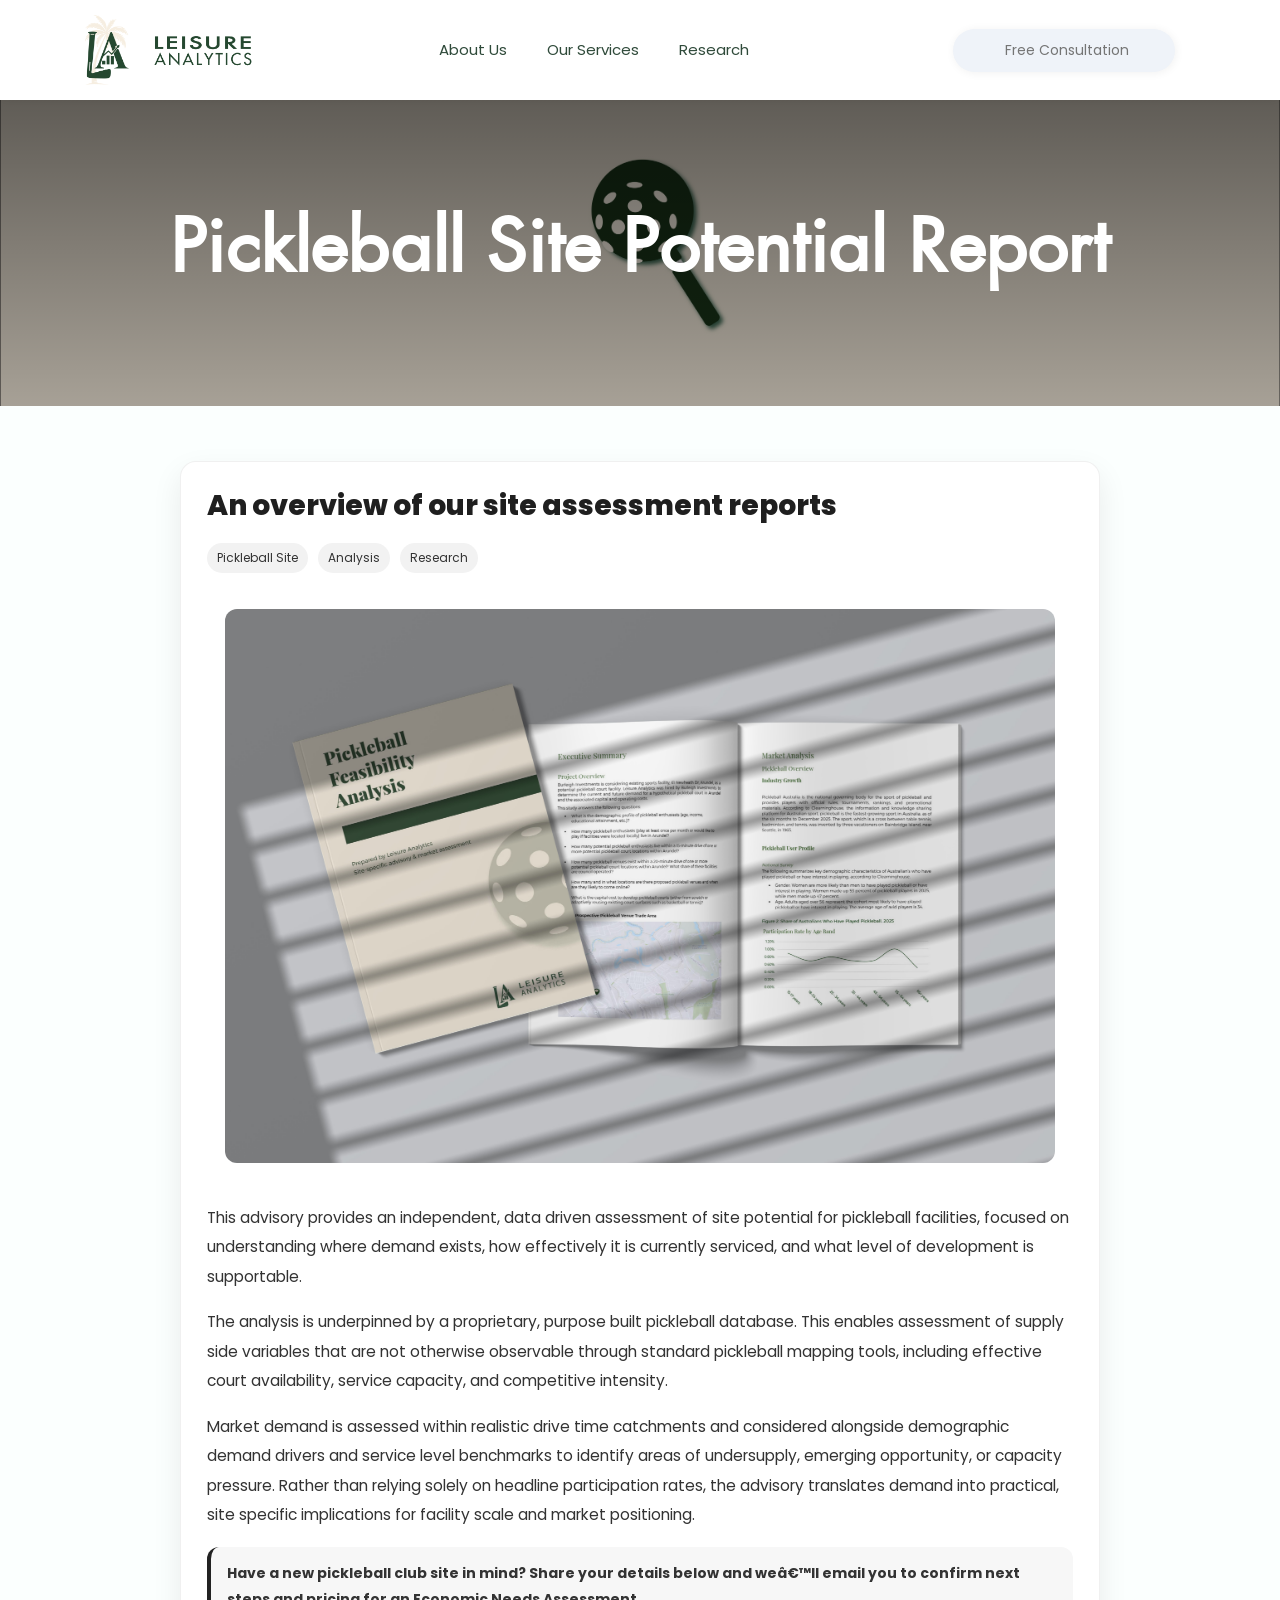
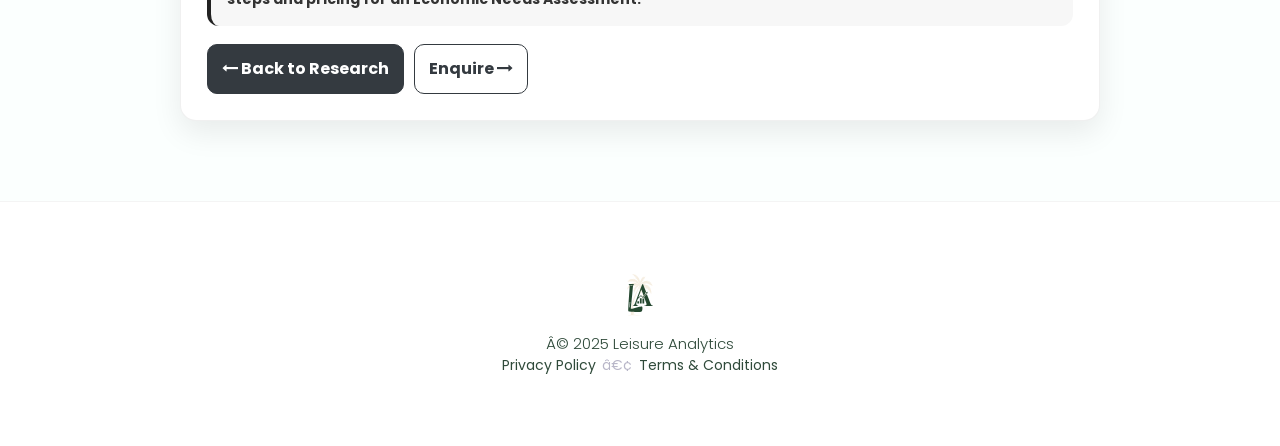
==== pickleball-site-advisory-research.html @ 4375b29a "Remove Mapbox token from research files" ====
﻿<!DOCTYPE html>
<html lang="en">

<head>
  <!-- Essential Meta -->
  <meta charset="UTF-8">
  <meta name="viewport" content="width=device-width, initial-scale=1.0">
  <meta http-equiv="X-UA-Compatible" content="ie=edge">

  <!-- Title -->
  <title>Pickleball Site Potential Report</title>

  <!-- SEO -->
  <meta name="description"
    content="A feasibility report covering catchment size, demographic demand drivers, service level benchmarks, competitive impacts, and market potential.">
  <meta name="keywords"
    content="pickleball Queensland, site advisory, location analysis, site research, feasibility, Leisure Analytics">

  <!-- Favicon -->
  <link rel="icon" href="img/favicon.ico.png" type="image/x-icon">

  <!-- Google Font -->
  <link href="https://fonts.googleapis.com/css?family=Poppins:100,200,300,400,500,600,700,800,900" rel="stylesheet">

  <!-- CSS Framework -->
  <link rel="stylesheet" href="css/bootstrap.min.css">

  <!-- Plugin CSS -->
  <link rel="stylesheet" href="css/plugins/animate.css">
  <link rel="stylesheet" href="css/plugins/slick.css">
  <link rel="stylesheet" href="css/plugins/slick-theme.css">
  <link rel="stylesheet" href="css/plugins/magnific-popup.css">

  <!-- Icons -->
  <link href="https://stackpath.bootstrapcdn.com/font-awesome/4.7.0/css/font-awesome.min.css" rel="stylesheet">

  <!-- Main Style -->
  <link rel="stylesheet" href="css/main.css">

  <!-- Page styles -->
  <style>
    body { font-family: 'Poppins', sans-serif; }

    .blog-hero {
      min-height: 34vh;
      display: flex;
      align-items: center;
      padding-top: 90px;
      background: linear-gradient(180deg, rgba(0,0,0,.60), rgba(0,0,0,.30)), url('img/blog-images/find-pickleball-venues.jpg') center/cover no-repeat;
    }

    .blog-wrap { padding: 55px 0 80px; }

    .post-card {
      background: #fff;
      border-radius: 16px;
      box-shadow: 0 12px 30px rgba(0,0,0,.08);
      border: 1px solid rgba(0,0,0,.06);
      overflow: hidden;
    }

    .post-body { padding: 26px; }

    .post-title {
      font-weight: 800;
      font-size: 28px;
      line-height: 1.25;
      margin-bottom: 14px;
      color: #1f1f1f;
    }

    .post-content p {
      font-size: 15.5px;
      line-height: 1.9;
      color: #333;
      margin-bottom: 16px;
    }

    .post-figure {
      background: white;
      padding: 18px;
      border-radius: 14px;
      margin: 18px 0 22px;
      text-align: center;
    }

    .post-figure img {
      max-width: 100%;
      height: auto;
      border-radius: 12px;
    }

    .callout {
      border-left: 4px solid #222;
      background: #f7f7f7;
      padding: 14px 16px;
      border-radius: 12px;
      margin-top: 18px;
      color:#333;
      font-size: 14px;
      line-height: 1.8;
    }

    .post-actions {
      display: flex;
      flex-wrap: wrap;
      gap: 10px;
      margin-top: 18px;
    }

    .post-actions a.btn {
      border-radius: 10px;
      font-weight: 700;
      padding: 12px 14px;
    }

    .tag {
      display: inline-block;
      padding: 6px 10px;
      border-radius: 999px;
      background: #f2f2f2;
      font-size: 12px;
      color: #333;
      margin-right: 6px;
      margin-top: 6px;
    }

    .content-col {
      max-width: 920px;
      margin: 0 auto;
    }

    /* ======= ENA FORM ======= */
    .ena-wrap { margin-top: 26px; }
    .ena-card{
      border-radius: 16px;
      border: 1px solid rgba(0,0,0,.08);
      box-shadow: 0 12px 30px rgba(0,0,0,.06);
      overflow: hidden;
      background: #fff;
    }
    .ena-head{
      padding: 18px 18px;
      background: linear-gradient(180deg, rgba(0,0,0,.05), rgba(0,0,0,.02));
      border-bottom: 1px solid rgba(0,0,0,.06);
      display:flex;
      align-items:flex-start;
      justify-content:space-between;
      gap:12px;
      flex-wrap:wrap;
    }
    .ena-head h3{
      margin:0;
      font-size: 18px;
      font-weight: 800;
      letter-spacing: .2px;
      color:#1f1f1f;
    }
    .ena-progress{
      display:flex;
      align-items:center;
      gap:8px;
      margin-top: 4px;
      color:#6b6b6b;
      font-size: 12px;
      white-space:nowrap;
    }
    .ena-dot{
      width: 9px;height: 9px;border-radius: 999px;
      border: 1px solid rgba(0,0,0,.18);
      background: rgba(0,0,0,.05);
    }
    .ena-dot.active{ background:#1f1f1f; border-color: rgba(0,0,0,.3); }

    .ena-body{ padding: 18px; }
    .ena-grid{
      display:grid;
      grid-template-columns: 1.2fr .8fr;
      gap: 16px;
    }
    @media (max-width: 860px){ .ena-grid{grid-template-columns:1fr} }

    .ena-section{
      border: 1px solid rgba(0,0,0,.08);
      background: #fafafa;
      border-radius: 14px;
      padding: 14px;
    }
    .ena-section h4{
      margin:0 0 10px 0;
      font-size: 14px;
      font-weight: 800;
      color:#1f1f1f;
    }
    .ena-row{
      display:grid;
      grid-template-columns: 1fr 1fr;
      gap: 10px;
    }
    @media (max-width: 620px){ .ena-row{grid-template-columns:1fr} }

    .ena-label{
      display:block;
      font-size: 12px;
      color:#666;
      margin: 10px 0 6px;
    }
    .ena-input, .ena-select, .ena-textarea{
      width:100%;
      border:1px solid rgba(0,0,0,.12);
      border-radius: 12px;
      padding: 10px 11px;
      background:#fff;
      color:#111;
      outline:none;
      font-size: 14px;
    }
    .ena-textarea{min-height: 90px; resize: vertical;}
    .ena-input:focus, .ena-select:focus, .ena-textarea:focus{
      border-color: rgba(0,0,0,.35);
      box-shadow: 0 0 0 3px rgba(0,0,0,.08);
    }
    .ena-hint{ font-size: 12px; color:#777; margin-top: 6px; line-height: 1.45; }

    .ena-summary{
      position: sticky;
      top: 14px;
    }
    @media (max-width: 860px){ .ena-summary{position:static} }
    .ena-kv{
      display:grid;
      grid-template-columns: 1fr auto;
      gap: 8px;
      padding: 10px 0;
      border-bottom: 1px dashed rgba(0,0,0,.16);
      font-size: 13px;
      color:#666;
    }
    .ena-kv:last-child{border-bottom:none}
    .ena-kv strong{ color:#111; font-weight: 700; }

    .ena-actions{
      padding: 16px 18px;
      border-top: 1px solid rgba(0,0,0,.06);
      display:flex;
      gap:10px;
      flex-wrap:wrap;
      align-items:center;
      background: #fbfbfb;
    }
    .ena-btn{
      border:none;
      border-radius: 12px;
      padding: 12px 14px;
      font-weight: 800;
      font-size: 14px;
      cursor:pointer;
    }
    .ena-btn.primary{ background:#1f1f1f; color:#fff; }
    .ena-btn.secondary{
      background:#fff;
      border: 1px solid rgba(0,0,0,.14);
      color:#111;
      font-weight: 700;
    }
    .ena-error{
      margin-top: 10px;
      padding: 10px 12px;
      border-radius: 12px;
      background: rgba(217,162,156,.20);
      border: 1px solid rgba(217,162,156,.55);
      color:#111;
      font-size: 13px;
      display:none;
    }
    .ena-success{
      margin-top: 10px;
      padding: 10px 12px;
      border-radius: 12px;
      background: rgba(46, 204, 113, .12);
      border: 1px solid rgba(46, 204, 113, .45);
      color:#111;
      font-size: 13px;
      display:none;
    }

    /* ======= Address autocomplete dropdown ======= */
    .addr-wrap { position: relative; }
    .addr-suggest {
      position: absolute;
      left: 0;
      right: 0;
      top: calc(100% + 6px);
      z-index: 9999;
      background: #fff;
      border: 1px solid rgba(0,0,0,.12);
      border-radius: 12px;
      box-shadow: 0 12px 30px rgba(0,0,0,.10);
      overflow: hidden;
      display: none;
      max-height: 260px;
      overflow-y: auto;
    }
    .addr-item {
      padding: 10px 11px;
      font-size: 14px;
      cursor: pointer;
      border-bottom: 1px solid rgba(0,0,0,.06);
    }
    .addr-item:last-child { border-bottom: none; }
    .addr-item:hover, .addr-item.active { background: rgba(0,0,0,.05); }
    .addr-item small {
      display:block;
      color:#666;
      font-size:12px;
      margin-top:2px;
      line-height:1.3;
    }
  </style>
</head>

<body>

  <div class="se-pre-con"></div>

  <!-- ======== Start Navbar ======== -->
  <nav class="navbar navbar-expand-lg navbar-light nav-research fixed-top">
    <div class="container">
      <a href="index.html">
        <img src="img/logo.png" style="height: 70px;" alt="Leisure Analytics logo">
      </a>

      <button class="navbar-toggler" type="button" data-toggle="collapse" data-target="#navbarNavDropdown"
        aria-controls="navbarNavDropdown" aria-expanded="false" aria-label="Toggle navigation">
        <span class="navbar-toggler-icon"></span>
      </button>

      <div class="collapse navbar-collapse" id="navbarNavDropdown">
        <ul class="navbar-nav m-auto">
          <li class="nav-item">
            <a class="nav-link" href="about.html">About Us</a>
          </li>

          <li class="nav-item">
            <a class="nav-link" href="#" onclick="window.location.href='index.html#our-services'">Our Services</a>
          </li>

          <li class="nav-item">
            <a class="nav-link" href="research.html">Research</a>
          </li>
        </ul>

        <a href="https://calendly.com/sam-leisureanalytics" class="btn-1">
          <i aria-hidden="true" style="margin-right:6px; color:#28a745;"></i>Free Consultation
        </a>
      </div>
    </div>
  </nav>
  <!-- ======== End Navbar ======== -->

  <!-- ======== Hero ======== -->
  <section class="blog-hero text-white">
    <div class="container text-center">
      <h1 style="font-weight: 800; letter-spacing: .2px; margin-bottom: 8px;">
        Pickleball Site Potential Report
      </h1>
      <p style="max-width: 860px; margin: 0 auto; opacity: .95;"></p>
    </div>
  </section>

  <!-- ======== Post ======== -->
  <section class="blog-wrap">
    <div class="container">
      <div class="content-col">
        <div class="post-card">
          <div class="post-body">

            <div class="post-title">An overview of our site assessment reports</div>

            <div>
              <span class="tag">Pickleball Site</span>
              <span class="tag">Analysis</span>
              <span class="tag">Research</span>
            </div>

            <div class="post-figure">
              <img src="img/blog-images/pickleball-site-analysis.jpg" alt="Pickleball site research & advisory">
            </div>

            <div class="post-content">
              <p>
                This advisory provides an independent, data driven assessment of site potential for pickleball facilities, focused on
                understanding where demand exists, how effectively it is currently serviced, and what level of development is
                supportable.
              </p>

              <p>
                The analysis is underpinned by a proprietary, purpose built pickleball database. This enables
                assessment of supply side variables that are not otherwise observable through standard pickleball mapping tools,
                including effective court availability, service capacity, and competitive intensity.
              </p>

              <p>
                Market demand is assessed within realistic drive time catchments and considered alongside demographic demand
                drivers and service level benchmarks to identify areas of undersupply, emerging opportunity, or capacity pressure.
                Rather than relying solely on headline participation rates, the advisory translates demand into practical,
                site specific implications for facility scale and market positioning.
              </p>

              <div class="callout">
                <b>Have a new pickleball club site in mind? Share your details below and weâ€™ll email you to confirm next steps and pricing for an Economic Needs Assessment.</b>
              </div>
            </div>

            <!-- ======== ENA FORM ======== -->
         

            <div class="post-actions">
              <a href="research.html" class="btn btn-dark">
                <i class="fa fa-long-arrow-left" aria-hidden="true"></i> Back to Research
              </a>
              <a href="https://calendly.com/sam-leisureanalytics" class="btn btn-outline-dark">
                Enquire <i class="fa fa-long-arrow-right" aria-hidden="true"></i>
              </a>
            </div>

          </div>
        </div>
      </div>
    </div>
  </section>

  <!-- ======== Footer ======== -->
  <footer class="footer">
    <div class="container text-center">
      <div class="content">
        <a href="index.html">
          <img src="img/Footer-logo.svg" alt="Logo" style="height: 46px; width: 50px;">
        </a>
        <p>Â© 2025 Leisure Analytics</p>

        <div class="footer-links">
          <a class="nav-link small-link" href="privacy-policy.html">Privacy Policy</a>
          <span class="dot">â€¢</span>
          <a class="nav-link small-link" href="terms.html">Terms &amp; Conditions</a>
        </div>
      </div>
    </div>
  </footer>

  <!-- ======== Java Script ======== -->
  <script src="https://code.jquery.com/jquery-3.6.0.min.js"></script>
  <script src="js/plugins/popper.min.js"></script>
  <script src="js/bootstrap.min.js"></script>
  <script src="js/plugins/slick.min.js"></script>
  <script src="js/plugins/wow.min.js"></script>
  <script src="js/plugins/magnific-popup.min.js"></script>
  <script src="js/main.js"></script>

  <!-- ======== ENA SCRIPT ======== -->
  <script>
    // Stepper
    const enaForm = document.getElementById("enaForm");
    const enaSteps = [...document.querySelectorAll("[data-ena-step]")];
    const enaStepLabel = document.getElementById("enaStepLabel");
    const enaDot1 = document.getElementById("enaDot1");
    const enaDot2 = document.getElementById("enaDot2");
    const enaDot3 = document.getElementById("enaDot3");
    const enaErrorBox = document.getElementById("enaErrorBox");
    const enaSuccessBox = document.getElementById("enaSuccessBox");
    const enaBackBtn = document.getElementById("enaBackBtn");
    const enaNextBtn = document.getElementById("enaNextBtn");
    let enaStep = 1;

    function enaSetStep(n){
      enaStep = n;
      enaSteps.forEach(s => s.style.display = (Number(s.dataset.enaStep) === enaStep) ? "block" : "none");
      enaDot1.classList.toggle("active", enaStep >= 1);
      enaDot2.classList.toggle("active", enaStep >= 2);
      enaDot3.classList.toggle("active", enaStep >= 3);
      enaStepLabel.textContent = `Step ${enaStep} of 3`;
      enaBackBtn.style.visibility = (enaStep === 1) ? "hidden" : "visible";
      enaNextBtn.textContent = (enaStep === 3) ? "Submit request" : "Next";
      enaHideError();
      hideSuccess();
      enaUpdateSummary();
    }

    function enaShowError(msg){
      enaErrorBox.textContent = msg;
      enaErrorBox.style.display = "block";
      enaErrorBox.scrollIntoView({behavior:"smooth", block:"nearest"});
    }
    function enaHideError(){
      enaErrorBox.style.display = "none";
      enaErrorBox.textContent = "";
    }
    function showSuccess(){ enaSuccessBox.style.display = "block"; }
    function hideSuccess(){ enaSuccessBox.style.display = "none"; }

    function v(id){
      const el = document.getElementById(id);
      return (el ? el.value : "").trim();
    }
    function setHidden(id, val){ const el = document.getElementById(id); if (el) el.value = val ?? ""; }

    function proposalText(){
      const courts = v("courtCount");
      const venueType = v("venueType");
      const surface = v("surface");
      const gfa = v("gfa");
      const parts = [];
      if (courts) parts.push(`${courts} courts`);
      if (venueType) parts.push(venueType);
      if (surface) parts.push(surface);
      if (gfa) parts.push(`${gfa} sqm GFA`);
      return parts.length ? parts.join(" â€¢ ") : "â€”";
    }

    function enaUpdateSummary(){
      document.getElementById("sumAddress").textContent = v("address") || "â€”";
      document.getElementById("sumReportType").textContent = v("reportType") || "â€”";
      document.getElementById("sumProposal").textContent = proposalText();
      document.getElementById("sumEmail").textContent = v("email") || "â€”";
    }

    function validateStep1(){
      if (!v("address")) return "Please enter the site address.";
      return null;
    }

    // âœ… FIXED: Use browser validation + trim
    function validateStep3(){
      const reportType = v("reportType");
      const clientType = v("clientType");
      const emailEl = document.getElementById("email");
      const email = (emailEl?.value || "").trim();

      if (!reportType) return "Please select a report type (Full Site Analysis, Demand Insights, or Basic).";
      if (!clientType) return "Please select who you are (operator, developer, investor, etc.).";
      if (!email) return "Please enter an email for delivery.";

      // Use built-in HTML5 email validation
      if (emailEl && !emailEl.checkValidity()) return "Please enter a valid email address.";

      // Write back trimmed email so trailing spaces never cause issues
      if (emailEl) emailEl.value = email;

      return null;
    }

    function payloadToPrettyText(payload){
      const order = [
        ["Asset Type", payload.assetType],
        ["Site Address", payload.address],
        ["Site Lat", payload.siteLat],
        ["Site Lng", payload.siteLng],
        ["Place ID", payload.sitePlaceId],
        ["Opening / decision timeframe", payload.priorityWindow],
        ["Report Type", payload.reportType],
        ["Proposed number of courts", payload.courtCount],
        ["Venue format", payload.venueType],
        ["Indoor / outdoor", payload.surface],
        ["Proposed GFA (sqm)", payload.gfa],
        ["Ancillary uses", payload.ancillary],
        ["Pricing tier", payload.pricingTier],
        ["Client type", payload.clientType],
        ["Delivery email", payload.email],
        ["Company", payload.company],
        ["Notes", payload.notes],
        ["Submitted (Brisbane)", payload.submittedBrisbane]
      ];

      return order
        .filter(([,val]) => val !== "" && val !== null && typeof val !== "undefined")
        .map(([k,val]) => `${k}: ${val}`)
        .join("\n");
    }

    function collectPayload(){
      return {
        assetType: "Pickleball venue",
        address: v("address"),
        siteLat: v("siteLat"),
        siteLng: v("siteLng"),
        sitePlaceId: v("sitePlaceId"),
        priorityWindow: v("priorityWindow"),
        reportType: v("reportType"),
        courtCount: v("courtCount"),
        venueType: v("venueType"),
        surface: v("surface"),
        gfa: v("gfa"),
        ancillary: v("ancillary"),
        pricingTier: v("pricingTier"),
        clientType: v("clientType"),
        email: v("email"),
        company: v("company"),
        notes: v("notes"),
        submittedBrisbane: new Date().toLocaleString("en-AU", { timeZone: "Australia/Brisbane" })
      };
    }

    // Buttons
    enaBackBtn.addEventListener("click", () => {
      if (enaStep > 1) enaSetStep(enaStep - 1);
    });

    enaNextBtn.addEventListener("click", () => {
      enaHideError();
      hideSuccess();

      if (enaStep === 1){
        const err = validateStep1();
        if (err) return enaShowError(err);
        return enaSetStep(2);
      }

      if (enaStep === 2){
        return enaSetStep(3);
      }

      if (enaStep === 3){
        const err = validateStep3();
        if (err) return enaShowError(err);

        const payload = collectPayload();

        // Fill helper fields for Formspree email formatting
        document.getElementById("_subject").value =
          `ENA Request â€” ${payload.reportType || "Pickleball"} â€” ${payload.address || "New lead"}`;
        document.getElementById("_replyto").value = payload.email || "";
        document.getElementById("message").value = payloadToPrettyText(payload);

        // Submit the real HTML form to Formspree
        enaNextBtn.disabled = true;
        enaBackBtn.disabled = true;
        enaNextBtn.textContent = "Submittingâ€¦";

        enaForm.submit();
      }
    });

    enaForm.addEventListener("input", enaUpdateSummary);
    enaForm.addEventListener("change", enaUpdateSummary);

    // --- Address Autocomplete (Mapbox) ---
    const MAPBOX_ACCESS_TOKEN = "YOUR_MAPBOX_TOKEN_HERE";
    const addressInput = document.getElementById("address");
    const suggestBox = document.getElementById("addrSuggest");
    let activeIndex = -1;
    let lastResults = [];
    let debounceTimer = null;

    function closeSuggestions(){
      suggestBox.style.display = "none";
      suggestBox.innerHTML = "";
      activeIndex = -1;
      lastResults = [];
    }

    function renderSuggestions(features){
      suggestBox.innerHTML = "";
      if (!features || !features.length){
        const empty = document.createElement("div");
        empty.className = "addr-item";
        empty.style.cursor = "default";
        empty.innerHTML = `No matching addresses found <small>Try adding suburb / state</small>`;
        suggestBox.appendChild(empty);
        suggestBox.style.display = "block";
        return;
      }

      features.forEach((f, idx) => {
        const div = document.createElement("div");
        div.className = "addr-item";
        div.setAttribute("role", "option");
        div.dataset.index = String(idx);

        const place = f.place_name || f.text || "Address";
        div.innerHTML = `${place}`;

        div.addEventListener("mousedown", (e) => {
          e.preventDefault();
          selectSuggestion(idx);
        });

        suggestBox.appendChild(div);
      });

      suggestBox.style.display = "block";
    }

    function setActiveItem(idx){
      const items = [...suggestBox.querySelectorAll(".addr-item")];
      items.forEach(el => el.classList.remove("active"));
      if (idx >= 0 && idx < items.length) items[idx].classList.add("active");
    }

    function selectSuggestion(idx){
      const f = lastResults[idx];
      if (!f) return;

      addressInput.value = f.place_name || f.text || "";
      enaUpdateSummary();

      if (Array.isArray(f.center) && f.center.length === 2){
        setHidden("siteLng", f.center[0]);
        setHidden("siteLat", f.center[1]);
      } else {
        setHidden("siteLng", "");
        setHidden("siteLat", "");
      }
      setHidden("sitePlaceId", f.id || "");

      closeSuggestions();
    }

    async function fetchAddressSuggestions(query){
      if (!MAPBOX_ACCESS_TOKEN){
        console.warn("Mapbox token missing. Set MAPBOX_ACCESS_TOKEN to your pk. token.");
        return [];
      }

      const url =
        `https://api.mapbox.com/geocoding/v5/mapbox.places/${encodeURIComponent(query)}.json` +
        `?access_token=${encodeURIComponent(MAPBOX_ACCESS_TOKEN)}` +
        `&autocomplete=true&country=au&types=address,place&limit=8`;

      const res = await fetch(url);
      const text = await res.text();
      let data;
      try { data = JSON.parse(text); } catch { return []; }
      if (!res.ok){ console.error("Mapbox error:", res.status, data); return []; }
      return data.features || [];
    }

    addressInput.addEventListener("input", () => {
      setHidden("siteLat", "");
      setHidden("siteLng", "");
      setHidden("sitePlaceId", "");

      const q = addressInput.value.trim();
      if (q.length < 2){
        closeSuggestions();
        return;
      }

      clearTimeout(debounceTimer);
      debounceTimer = setTimeout(async () => {
        try{
          const features = await fetchAddressSuggestions(q);
          lastResults = features;
          renderSuggestions(features);
        } catch (e){
          console.error("Autocomplete fetch failed:", e);
          closeSuggestions();
        }
      }, 200);
    });

    addressInput.addEventListener("keydown", (e) => {
      if (suggestBox.style.display !== "block") return;

      const items = [...suggestBox.querySelectorAll(".addr-item")];
      if (!items.length) return;

      if (e.key === "ArrowDown"){
        e.preventDefault();
        activeIndex = Math.min(activeIndex + 1, items.length - 1);
        setActiveItem(activeIndex);
      } else if (e.key === "ArrowUp"){
        e.preventDefault();
        activeIndex = Math.max(activeIndex - 1, 0);
        setActiveItem(activeIndex);
      } else if (e.key === "Enter"){
        if (activeIndex >= 0 && lastResults[activeIndex]){
          e.preventDefault();
          selectSuggestion(activeIndex);
        }
      } else if (e.key === "Escape"){
        closeSuggestions();
      }
    });

    addressInput.addEventListener("blur", () => {
      setTimeout(closeSuggestions, 140);
    });

    document.addEventListener("click", (e) => {
      if (!suggestBox.contains(e.target) && e.target !== addressInput){
        closeSuggestions();
      }
    });

    // Init
    enaSetStep(1);
  </script>
<!-- Referral Popup -->
<!-- Referral Popup -->
<div id="referralPopup" class="referral-popup">
  <div class="referral-popup-content">
    <span class="referral-close">&times;</span>
    <h4>Know an investor or operator looking for a site?</h4>
    <p>
      Refer them to Leisure Analytics and receive a referral fee of at least $200
      when a project proceeds. If you know someone exploring a new leisure,
      fitness or hospitality location, weâ€™d value the introduction.
    </p>
    <a href="https://www.leisureanalytics.com.au/about.html#contact"
   class="btn btn-dark mt-2"
   onclick="event.preventDefault(); event.stopPropagation(); window.location.href=this.href;">
   Submit a Referral
</a>
  </div>
</div>

<style>
.referral-popup {
  position: fixed;
  bottom: 30px;
  right: 30px;
  width: 380px;
  background: #ffffff;
  box-shadow: 0 15px 40px rgba(0,0,0,0.15);
  border-radius: 12px;
  z-index: 9999;
  display: none;
  font-family: 'Poppins', sans-serif;
}

.referral-popup-content {
  padding: 25px;
}

.referral-popup h4 {
  font-size: 1.2rem;
  margin-bottom: 10px;
  font-weight: 600;
}

.referral-popup p {
  font-size: 0.95rem;
  line-height: 1.6;
  color: #444;
}

.referral-close {
  position: absolute;
  top: 12px;
  right: 15px;
  font-size: 22px;
  cursor: pointer;
}

@media (max-width: 600px) {
  .referral-popup {
    width: 90%;
    right: 5%;
    bottom: 20px;
  }
}
</style>

<script>
document.addEventListener("DOMContentLoaded", function () {

  if (!localStorage.getItem("referralPopupShown")) {
    setTimeout(function() {
      document.getElementById("referralPopup").style.display = "block";
    }, 3000);
  }

  document.querySelector(".referral-close").addEventListener("click", function() {
    document.getElementById("referralPopup").style.display = "none";
    localStorage.setItem("referralPopupShown", "true");
  });

});
</script>
</body>
</html>
---- css/main.css ----
/* ----------------------------------

Name: main.css
Version: 1.0

-------------------------------------

Table of contents
        
    01. Navbar
    02. Slider
    03. Features
    04. Join
    05. Get Started
    06. Customer
    07. Testimonials
    08. Our Team
    09. Worked
    10. Download
    11. Video
    12. Media
    13. Our Price
    14. Clients
    15. Contact Us
    16. Footer
    17. Page Loading
    18. Media Query
*/

/* ==============================
   GLOBAL SECTION SPACING SYSTEM
   ============================== */

:root {
    --section-pad-desktop: 120px;
    --section-pad-mobile: 80px;
    /* keeps rhythm on small screens */
}

/* Default: every section has consistent top/bottom spacing */
section {
    padding: var(--section-pad-desktop) 0;
}

section.slider {
    padding: 0;
    min-height: calc(100vh - 100px);
    display: flex;
    align-items: center;
}

section.slider .content {
    margin-top: 0;
    padding-top: 0;
}

/* STOP headings from adding extra space above/below */
section h1,
section h2,
section h3,
section p {
    margin-top: 0;
    margin-bottom: 0;
}

/* Only add bottom spacing intentionally */
section h2 {
    margin-bottom: 0.5rem;
    /* tweak if needed */
}


@font-face {
    font-family: "Futura Book";
    src: url("../fonts/Futura-Book.woff2") format("woff2"),
        url("../fonts/Futura-Book.woff") format("woff"),
        url("../fonts/Futura-Book.ttf") format("truetype");
    font-weight: 300;
    font-style: normal;
    font-display: swap;
}

h1 {
    font-family: "Futura Book", "Futura PT", "Avenir Next", "Inter", sans-serif !important;
    font-weight: 300;
    font-size: clamp(2.8rem, 6vw, 4.5rem);
    line-height: 1.1;
    letter-spacing: -0.5px;
}

h2 {
    font-family: "Futura Book", "Futura PT", "Avenir Next", "Inter", sans-serif;
    font-weight: 300;
    font-size: clamp(1.8rem, 4vw, 2.8rem);
    line-height: 1.2;
    letter-spacing: -0.25px;
    margin-bottom: 1rem;
    /* optional, but usually tidy */
}


/* Consistent section headings everywhere */
.heading h2 {
    font-size: 30px;
    font-weight: 700;
    color: #4a545e;
    margin: 0 0 15px;
    padding: 0;
    letter-spacing: -0.25px;
}

/* keep the line consistent too (optional) */
.heading .line {
    background: linear-gradient(135deg, #B8B6C8 0%, #8FA2B1 100%);
    height: 2px;
    width: 50px;
}


body {
    font-family: 'Poppins', sans-serif;
    background: #fbfffe;
}





/*--------------------------------------------------
[1. Start Navbar]
--------------------------------------------------*/
.navbar {
    padding: 20px 0;
    background: transparent;
}


.navbar .nav-item {
    padding: 0;
    margin: 0;
}

.navbar .nav-item .nav-link {
    padding: 0;
    margin: 0 0 0 45px;
    font-size: 15px;
    color: #ffffff;
    font-weight: 400;
    transition: all 0.4s ease-in-out;
}

.navbar .nav-item .nav-link:hover {
    color: #507bf5;
}

.navbar .btn-1 {
    background: #ffffff;
    box-shadow: 1px 1px 10px 0 rgba(0, 0, 0, 0.06);
    border: 1px solid rgba(0, 0, 0, 0);
    text-decoration: none;
    color: #757575;
    border-radius: 65px;
    padding: 10px 45px;
    font-size: 14px;
    font-weight: 400;
    margin-left: 45px;
    transition: all 0.2s ease-in;

}

.navbar .btn-1:hover {
    background: transparent;
    border: 1px solid #ffffff;
    box-shadow: 1px 1px 30px 0 rgba(0, 0, 0, 0);
    color: #ffffff;

}

/* Existing Navbar Styles */

/* New Navbar Styles for Research Page */
.nav-research {
    position: fixed;
    top: 0;
    width: 100%;
    height: 100px;
    padding: 0;
    background: rgba(255, 255, 255) !important;
    z-index: 1000;
    /* Ensure it's above other elements */
    color: #ffffff;
    font-weight: 400;
    box-shadow: 0 0 10px -5px rgb(0, 0, 0, 0.2);
    transition: all 0.4s ease-in-out;
}

.nav-research .nav-item {
    padding: 0;
    margin: 0;
}

.nav-research .nav-item .nav-link {
    padding: 0;
    margin: auto 20px;
    font-size: 15px;
    color: #2F4A3A;
    font-weight: 400;
    transition: all 0.4s ease-in-out;
    text-align: center;
}

.nav-research .nav-item .nav-link:hover {
    color: #B8B6C8;
}

.nav-research .btn-1 {
    background: #EFF3F9;
    box-shadow: 1px 1px 10px 0 rgba(0, 0, 0, 0.06);
    border: 1px solid rgba(0, 0, 0, 0);
    text-decoration: none;
    color: #757575;
    border-radius: 65px;
    padding: 10px 45px;
    font-size: 14px;
    font-weight: 400;
    margin: 0 20px;
    text-align: center;
    transition: all 0.2s ease-in;
}

.nav-research .btn-1:hover {
    background: transparent;
    border: 1px solid #254830;
    box-shadow: 1px 1px 30px 0 rgba(0, 0, 0, 0);
    color: #254830;
}



/*--------------------------------------------------
[2. Start Slider]
--------------------------------------------------*/




.slider {
    position: relative;
    background: url("../img/Homepage.webp") center center no-repeat;
    background-size: cover;
    height: calc(100vh - 100px);
}

.slider::before {
    content: "";
    position: absolute;
    top: 0;
    left: 0;
    width: 100%;
    height: 100%;
    background-color: rgba(0, 0, 0, 0.5);
    z-index: 0;
    /* Adjusted z-index */
}

.slider .content {
    position: relative;
    z-index: 1;
    /* Ensure content appears above the tint overlay */
}

.slider .content {
    padding-top: 20px;
    margin-top: 40px;

}

.slider .content h1 {
    font-size: 50px;
    font-weight: 800;
    margin: 0;
    padding: 0;
    margin-bottom: 5px;

}

.slider .content p {
    font-size: 18px;
    font-weight: 300;
    line-height: 25px;
    margin: 10px auto 20px auto;
}

/*--------------------------------------------------
[3. Start Features]
--------------------------------------------------*/

.features .heading {
    margin-bottom: 40px;
}

.features .heading h2 {
    font-size: 30px;
    font-weight: 700;
    color: #4a545e;
    margin: 0;
    padding: 0;
    margin-bottom: 15px;
}

.features .heading .line {
    background: linear-gradient(135deg, #B8B6C8 0%, #8FA2B1 100%);
    height: 2px;
    width: 50px;
}

.features .heading p {
    font-size: 15px;
    font-weight: 300;
    color: #8995a1;
    line-height: 25px;
    padding: 0;
    margin: 15px 0 0;
}

.slick-track {
    display: flex;
    align-items: stretch;
}

.features .box {
    box-shadow: 2px 2px 20px 0 rgba(0, 0, 0, 0.07);
    padding: 35px 10px 25px 10px;
    margin: 10px 15px;
    border-radius: 5px;
    height: auto;
    display: flex;
    flex-direction: column;
}

.features .box img {
    height: 30%;
    width: fit-content;
    margin: 0 auto !important;
}

.features .box h3 {
    font-size: 18px;
    font-weight: 500;
    color: #596570;
    margin: 25px 0 10px;
}

.features .box p {
    font-size: 15px;
    font-weight: 300;
    color: #8995a1;
    line-height: 26px;
    margin: 0;
}

li {
    font-size: 15px;
    font-weight: 300;
    color: #8995a1;
    line-height: 26px;
    margin: 0;
}

/*--------------------------------------------------
[3. Start Research]
--------------------------------------------------*/
.research {
    position: relative;
    background: url("../img/Thailand.webp") center center no-repeat;
    background-size: cover;

}

.research .heading {
    margin-bottom: 40px;
}

.research .heading h2 {
    font-size: 30px;
    font-weight: 700;
    color: white;
    margin: 0;
    margin-bottom: 15px;
}

.research .heading .line {
    background: linear-gradient(135deg, #B8B6C8 0%, #8FA2B1 100%);
    height: 2px;
    width: 50px;
}

.research .heading p {
    font-size: 15px;
    font-weight: 300;
    color: #8995a1;
    line-height: 25px;
    padding: 0;
    margin: 15px 0 0;
}

.research .box {
    box-shadow: 2px 2px 20px 0 rgba(0, 0, 0, 0.07);
    padding: 15px 10px;
    margin: 10px 10px;
    border-radius: 5px;
}

.research .box h3 {
    font-size: 18px;
    font-weight: 500;
    color: #596570;
    margin: 25px 0 10px;
}

.research .box p {
    font-size: 15px;
    font-weight: 300;
    color: #8995a1;
    line-height: 26px;
    margin: 0;
}

.research .box img {
    max-width: 100%;
    height: auto;
}

@media (max-width: 767px) {
    .research .box {
        padding: 30px 10px;
        /* Adjust padding for smaller devices */
    }

    .research .box h3 {
        font-size: 16px;
        /* Reduce heading font size */
    }

    .research .box p {
        font-size: 14px;
        /* Reduce paragraph font size */
    }
}

/*--------------------------------------------------
[4. Start About Us]
--------------------------------------------------*/

.about-us .content {
    box-shadow: 1px 1px 30px 0 rgba(0, 0, 0, 0.08);
    border-radius: 5px;
    padding: 50px;
}

.about-us .content .box {
    padding-right: 30px;
    padding-left: 10px;
}

.about-us .content .left-box {
    border-right: 1px solid #eeeded;
}

.about-us .content .box img {
    margin-bottom: 25px;
}

.about-us .content .box h3 {
    font-size: 20px;
    font-weight: 500;
    color: #e73d59;
    margin: 0;
    padding: 0;
    margin-bottom: 15px;
}

.about-us .content .box .dark-pink {
    color: #4a545e;
}

.about-us .content .box p {
    font-size: 15px;
    font-weight: 300;
    color: #8995a1;
    line-height: 26px;
    margin: 0;
}


/* Index founder mini card additions (safe) */
.founder-photo {
    width: 120px;
    height: 120px;
    object-fit: cover;
    border-radius: 50%;
    margin-bottom: 18px;
    box-shadow: 0 10px 25px rgba(0, 0, 0, 0.12);
}

.founder-name {
    margin: 0 0 10px;
    font-size: 16px;
    font-weight: 500;
    color: #4a545e;
}

.founder-mini {
    margin-top: 10px;
    font-size: 14px;
    font-weight: 300;
    color: #8995a1;
    line-height: 24px;
}

.founder-actions {
    margin-top: 14px;
}

/* bullet list that matches your existing paragraph styling */
.about-bullets {
    margin: 14px 0 0;
    padding-left: 18px;
    color: #8995a1;
    font-size: 15px;
    font-weight: 300;
    line-height: 26px;
}

.about-bullets li {
    margin-bottom: 6px;
}



/* -----------------------------
ABOUT PAGE (additions only)
----------------------------- */

body {
    padding-top: 100px;
}

/* adjust to your navbar height */


.about-bullets {
    margin: 16px 0 0;
    padding-left: 18px;
    color: #8995a1;
    font-size: 15px;
    font-weight: 300;
    line-height: 26px;
}

.about-bullets li {
    margin-bottom: 6px;
}

.mission-strip {
    margin-top: 10px;
    border-radius: 8px;
    padding: 28px 28px;
    background: rgba(0, 0, 0, 0.03);
    border: 1px solid #eeeded;
}

.mission-strip h4 {
    margin: 0 0 8px;
    font-size: 18px;
    font-weight: 600;
    color: #4a545e;
}

.mission-strip p {
    margin: 0;
    font-size: 15px;
    font-weight: 300;
    color: #8995a1;
    line-height: 26px;
}

.about-hero .hero-cta {
    margin-top: 22px;
    display: inline-flex;
    gap: 12px;
    flex-wrap: wrap;
    justify-content: center;
}

/* Optional secondary button style that won't clash */
.btn-2 {
    display: inline-block;
    padding: 12px 28px;
    border-radius: 30px;
    border: 1px solid rgba(255, 255, 255, 0.55);
    color: #fff;
    background: transparent;
    transition: 0.3s;
    text-decoration: none;
}

.btn-2:hover {
    background: rgba(255, 255, 255, 0.12);
    color: #fff;
    text-decoration: none;
}

.founder-card {
    margin-top: 35px;
    box-shadow: 1px 1px 30px 0 rgba(0, 0, 0, 0.08);
    border-radius: 8px;
    padding: 40px;
    background: #fff;
}

.founder-photo {
    width: 180px;
    height: 180px;
    object-fit: cover;
    border-radius: 50%;
    box-shadow: 0 10px 25px rgba(0, 0, 0, 0.12);
    margin-bottom: 10px;
}

.founder-card h3 {
    margin: 0 0 6px;
    color: #4a545e;
    font-weight: 600;
}

.founder-subtitle {
    margin: 0 0 16px;
    color: #8995a1;
    font-weight: 300;
}

.founder-actions {
    margin-top: 18px;
    display: flex;
    gap: 12px;
    flex-wrap: wrap;
}

.founder-note {
    color: #8995a1;
    font-weight: 300;
}

.about-process {
    padding: 100px 0px;
}

/* Space between heading block and first content row */
.heading+.row {
    margin-top: 40px;
}

.process-box {
    box-shadow: 1px 1px 30px 0 rgba(0, 0, 0, 0.08);
    border-radius: 8px;
    padding: 28px;
    background: #fff;
    height: 100%;
}

.process-number {
    width: 38px;
    height: 38px;
    border-radius: 50%;
    display: inline-flex;
    align-items: center;
    justify-content: center;
    font-weight: 600;
    color: #fff;
    background: #4a545e;
    margin-bottom: 12px;
}

.process-box h4 {
    margin: 0 0 10px;
    font-size: 18px;
    font-weight: 600;
    color: #4a545e;
}

.process-box p {
    margin: 0;
    font-size: 15px;
    font-weight: 300;
    color: #8995a1;
    line-height: 26px;
}

/* If you don't have founder.jpg yet, this prevents ugly stretching */
@media (max-width: 767px) {
    .founder-card {
        padding: 28px;
    }
}


/*--------------------------------------------------
[5. Start Get Started]
--------------------------------------------------*/
.get-started {
    background: #B8B6C8;
    background-size: cover;
}

.get-started h2 {
    font-size: 30px;
    font-weight: 700;
    margin: 0;
    padding: 0;
}

.get-started p {
    font-size: 20px;
    font-weight: 300;
    margin: 15px;
}

.get-started .btn-1 {
    background: #ffffff;
    box-shadow: 1px 1px 10px 0 rgba(0, 0, 0, 0.06);
    border: 1px solid rgba(0, 0, 0, 0);
    text-decoration: none;
    color: #757575;
    border-radius: 65px;
    padding: 10px 45px;
    font-size: 14px;
    font-weight: 400;
    margin-top: 10px;
    display: inline-block;
    transition: all 0.2s ease-in;

}

.get-started .btn-1:hover {
    background: transparent;
    border: 1px solid #ffffff;
    box-shadow: 1px 1px 30px 0 rgba(0, 0, 0, 0);
    color: #ffffff;
}



/*--------------------------------------------------
[New Fade Effect]
--------------------------------------------------*/
#image-container {
    position: relative;
    min-height: 350px;
    /* adjust to your image height */
}

#image-container img {
    position: absolute;
    top: 0;
    left: 0;
    width: 100%;
    /* so they line up nicely */
    opacity: 0;
    transition: opacity 0.5s ease-in-out;
}

#image-container img.visible {
    opacity: 1;
}




/*--------------------------------------------------
[6. Start Customer]
--------------------------------------------------*/
.customer {
    background: url("../img/map-dots.png") center center no-repeat;
}

.customer .left .top {
    background: linear-gradient(135deg, #B8B6C8 0%, #8FA2B1 100%);
    color: #ffffff;
    font-size: 13px;
    font-weight: 300;
    border-radius: 4px;
    padding: 0 5px;
}

.customer .left h3 {
    font-size: 80px;
    color: #4a545e;
    font-weight: 400;
}

.customer .left h3 span {
    font-weight: 700;
}

.customer .left h4 {
    font-size: 25px;
    color: #4a545e;
    font-weight: 300;
}

.customer .left h4 span {
    font-weight: 700;
    margin-top: 15px;
}

.customer .left p {
    font-size: 15px;
    font-weight: 300;
    color: #8995a1;
    line-height: 26px;
    margin: 20px 0 0;
}

.customer .right h5 {
    font-size: 35px;
    font-weight: 700;
    color: #4a545e;
    margin-top: 20px;
}

.customer .right .p-1 {
    font-size: 20px;
    font-weight: 300;
    line-height: 30px;
    color: #8995a1;
}

.customer .right .p-2 {
    font-size: 15px;
    font-weight: 300;
    color: #8995a1;
    line-height: 26px;
    margin-bottom: 0;
}




/*--------------------------------------------------
[9. Start Worked]
--------------------------------------------------*/

#image-container img {
    display: none;
}
#image-container img.visible {
    display: block;
}


.our-services .box h2 {
    font-size: 35px;
    font-weight: 700;
    color: #4a545e;
    margin-bottom: 20px;
}

.our-services .box .line {
    background: linear-gradient(135deg, #B8B6C8 0%, #8FA2B1 100%);
    height: 2px;
    width: 50px;
}

.our-services .box p {
    font-size: 15px;
    font-weight: 300;
    color: #8995a1;
    line-height: 26px;
    margin: 20px 0 0;
    margin-bottom: 25px;
}

.our-services .box .btn-1 {
    background: linear-gradient(135deg, #B8B6C8 0%, #8FA2B1 100%);
    box-shadow: 1px 1px 10px 0 rgba(0, 0, 0, 0.06);
    border: 1px solid rgba(0, 0, 0, 0);
    text-decoration: none;
    color: #ffffff;
    border-radius: 65px;
    padding: 10px 45px;
    font-size: 14px;
    font-weight: 400;
    margin-top: 10px;
    display: inline-block;
    transition: all 0.2s ease-in;
}


/*--------------------------------------------------
[10. Start Other Services]
--------------------------------------------------*/
.other-services {
    background: #A9C1C6;
    background-size: cover;
    color: #ffffff;
}

.other-services h2 {
    font-size: 30px;
    font-weight: 500;
    margin: 0;
}

.other-services .btn-1 {
    background: #ffffff;
    box-shadow: 1px 1px 10px 0 rgba(0, 0, 0, 0.06);
    border: 1px solid rgba(0, 0, 0, 0);
    text-decoration: none;
    color: #757575;
    border-radius: 65px;
    padding: 10px 45px;
    font-size: 14px;
    font-weight: 400;
    transition: all 0.2s ease-in;

}

.other-services .content .btn-1:hover {
    background: transparent;
    border: 1px solid #ffffff;
    box-shadow: 1px 1px 30px 0 rgba(0, 0, 0, 0);
    color: #ffffff;
}



.testimonial {
    background: #2F4A3A;
    /* brand background */
    font-family: "Playfair Display", Georgia, serif;
}

.testimonial-quote {
    font-style: italic;
    font-size: 1.05rem;
    /* smaller + refined */
    line-height: 1.65;
    max-width: 720px;
    margin: 0 auto;
    letter-spacing: 0.3px;
    /* subtle print-like feel */
}

.testimonial-author {
    margin-top: 18px;
    font-weight: 600;
    font-size: 0.95rem;
    /* slightly smaller */
    letter-spacing: 0.5px;
}


/*--------------------------------------------------
[11. Start Video]
--------------------------------------------------*/



/* Pulse Animation */
.pulse {
    animation: pulse 1s infinite;
    animation-duration: 2s;
}

/* Keyframes */
@keyframes pulse {
    0% {
        -moz-box-shadow: 0 0 0 0 rgba(255, 255, 255, 0.3);
        box-shadow: 0 0 0 0 rgba(255, 255, 255, 0.5);
    }

    70% {
        -moz-box-shadow: 0 0 0 50px rgba(255, 255, 255, 0);
        box-shadow: 0 0 0 50px rgba(255, 255, 255, 0);
    }

    100% {
        -moz-box-shadow: 0 0 0 0 rgba(255, 255, 255, 0);
        box-shadow: 0 0 0 0 rgba(255, 255, 255, 0);
    }
}

.video .right h2 {
    font-size: 35px;
    font-weight: 700;
    color: #4a545e;
    margin-bottom: 20px;
}

.video .right .line {
    background: linear-gradient(135deg, #B8B6C8 0%, #8FA2B1 100%);
    height: 2px;
    width: 50px;
}

.video .right p {
    font-size: 15px;
    font-weight: 300;
    color: #8995a1;
    line-height: 26px;
    margin: 20px 0 0;
    margin-bottom: 20px;
}

.video .right .btn-1 {
    background: linear-gradient(135deg, #B8B6C8 0%, #8FA2B1 100%);
    box-shadow: 1px 1px 10px 0 rgba(0, 0, 0, 0.06);
    border: 1px solid rgba(0, 0, 0, 0);
    text-decoration: none;
    color: #ffffff;
    border-radius: 65px;
    padding: 10px 45px;
    font-size: 14px;
    font-weight: 400;
    margin-top: 10px;
    display: inline-block;
    transition: all 0.2s ease-in;
}


/*--------------------------------------------------
[12. Start Media]
--------------------------------------------------*/
.media .box {
    box-shadow: 2px 2px 20px 0 rgba(0, 0, 0, 0.09);
    padding: 30px;
    border-radius: 10px;
    transition: all .4s ease-in-out;
}

.media .box:hover {
    transform: scale(1.02);
}

.media .box h2 {
    font-size: 20px;
    font-weight: 400;
    color: #4a545e;
    margin: 0;
    padding: 0;
    margin-left: 20px;
}






/*--------------------------------------------------
[15. Start Contact]
--------------------------------------------------*/

.contact .heading {
    margin-bottom: 40px;
}


.contact .heading h2 {
    font-size: 30px;
    font-weight: 700;
    color: #4a545e;
    margin: 0;
    padding: 0;
    margin-bottom: 15px;
}

.contact .heading .line {
    background: linear-gradient(135deg, #B8B6C8 0%, #8FA2B1 100%);
    height: 2px;
    width: 50px;
}

.contact .heading p {
    font-size: 15px;
    font-weight: 300;
    color: #8995a1;
    line-height: 25px;
    padding: 0;
    margin: 15px 0 0;
}

.contact .main {
    background: #ffffff;
    box-shadow: 1px 1px 20px 0 rgba(0, 0, 0, 0.08);
}

.contact .main h3 {
    font-size: 20px;
    font-weight: 500;
    color: #4a545e;
    margin: 0;
    margin-bottom: 20px;
}

.contact .form-control {
    padding: 25px;
    font-size: 13px;
    margin-bottom: 10px;
    background: #f8f8f9;
    border: 0;
    border-radius: 5px;
}

.contact button.btn {
    padding: 10px;
    border-radius: 5px;
    font-size: 15px;
    background: rgba(61, 61, 60, 0.9);
    color: #ffffff;
}

.contact .main .left {
    padding: 40px 60px;
}

.contact .main .right {
    background: rgba(61, 61, 60, 0.9);
    background-size: cover;
    padding: 40px;
    color: #ffffff;
    height: 100%;
}

.contact .main .right h4 {
    font-size: 20px;
    font-weight: 500;
    margin-bottom: 30px;
}

.contact .main .right .info {
    margin-bottom: 35px;
}

.contact .main .right .info i {
    font-size: 25px;
    color: #cbcbed;
}

.contact .main .right .info span {
    font-size: 15px;
    font-weight: 300;
    line-height: 20px;
    margin-left: 15px;
}

.contact .main .right .social a {
    text-decoration: none;
    font-size: 30px;
    color: #ffffff;
    margin-right: 20px;
}






/*--------------------------------------------------
[16. Start Footer]
--------------------------------------------------*/
.footer {
    background: rgba(255, 255, 255, 0.9);
    border-top: 1px solid rgb(198, 198, 198, 0.2);
    background-size: cover;
    padding: 70px 0;
    color: #2F4A3A;
    /* softer grey */

}

.footer .content p {
    margin: 0;
    margin-top: 15px;
    font-size: 15px;
    font-weight: 300;
}

.footer-links {
    display: flex;
    justify-content: center;
    align-items: center;
    gap: 6px;
    width: 100%;
}

.footer-links .small-link {
    font-size: 14px;
    padding: 0;
    color: #2F4A3A;
    /* softer grey */
    text-decoration: none;
}

.footer-links .small-link:hover {
    color: #B8B6C8;
    /* slightly darker on hover */
}

.footer-links .dot {
    font-size: 14px;
    color: #B8B6C8;
    /* lighter grey for the dot */
}


/*--------------------------------------------------
[17. Start Page Loading]
--------------------------------------------------*/
.no-js #loader {
    display: none;
}

.js #loader {
    display: block;
    position: absolute;
    left: 100px;
    top: 0;
}

.se-pre-con {
    position: fixed;
    left: 0;
    top: 0;
    width: 100%;
    height: 100%;
    z-index: 9999;
    background: url("../img/loader/Preloader_2.gif") center no-repeat #fff;
}


/*--------------------------------------------------
[1. Popup
--------------------------------------------------*/
.popup {
    display: none;
    position: fixed;
    top: 0;
    left: 0;
    width: 100%;
    height: 100%;
    background-color: rgba(0, 0, 0, 0.7);
    /* Semi-transparent black */
    justify-content: center;
    align-items: center;
    z-index: 9999;
    /* Ensure the popup is on top of other elements */
}

.popup-content {
    background-color: #fff;
    padding: 20px;
    border-radius: 5px;
    position: relative;
    width: 500px;
    max-height: 300px;
    overflow-y: auto;
    /* Add a vertical scrollbar if needed */
}

/* For mobile responsiveness */
@media (max-width: 767px) {
    .popup-content {
        width: 90%;
        /* Adjust width for smaller screens */
        max-height: 300px;
        /* Remove maximum height for mobile */
        height: auto;
        /* Allow content to dictate height */
        overflow-y: auto;
        /* Add scrollbar if needed for smaller screens */
    }
}


.close-btn {
    position: absolute;
    top: 10px;
    right: 10px;
    cursor: pointer;
    font-size: 24px;
}






/*--------------------------------------------------
[1. Chart]
--------------------------------------------------*/

.transparent-button {
    background-color: transparent;
    border: none;
    cursor: pointer;
}

.transparent-button.clicked {
    color: #fff;
    /* Change the text color to indicate the button is clicked */
    background-color: #007bff;
    /* Change the background color to indicate the button is clicked */
}




.content-wrapper {
    padding-bottom: 60px;
    /* Adjust the value as needed, adding space for the footer */
    margin-bottom: -60px;
    /* Adjust the value as needed, compensating for the space added for the footer */
}


.transparent-button {
    background-color: transparent;
    border: none;
    outline: none;
    display: block;
    margin-bottom: 10px;
    cursor: pointer;
    /* Add this line to change cursor on hover */
}



a {
    color: white;
}


/* Normalize inner spacing of sections */
section>*:first-child {
    margin-top: 0 !important;
}

section>*:last-child {
    margin-bottom: 0 !important;
}


 #privacy-policy .box h3 {
    margin-top: 40px;
    margin-bottom: 15px;
  }

  #privacy-policy .box p {
    margin-bottom: 15px;
  }

  #privacy-policy .box p strong {
    display: block;
    margin-top: 20px;
    margin-bottom: 5px;
  }

  #privacy-policy .box a {
    color: #007bff;
    text-decoration: none;
  }

  #privacy-policy .box a:hover {
    text-decoration: underline;
  }

         #terms .box h3 {
            margin-top: 40px;
            margin-bottom: 15px;
        }

        #terms .box p {
            margin-bottom: 15px;
        }

        #terms .box p strong {
            display: block;
            margin-top: 20px;
            margin-bottom: 5px;
        }

        #terms .box a {
            color: #007bff;
            text-decoration: none;
        }

        #terms .box a:hover {
            text-decoration: underline;
        }
/*--------------------------------------------------
[18. Start Media Query]
--------------------------------------------------*/



/* Large devices (desktops, less than 1200px) */
@media (max-width: 1199.98px) {

    .our-services #image-container {

        min-height: 300px;
    }

    .slider {
        height: auto;
        padding: 90px 0;
    }
}

/* Medium devices (tablets, less than 992px) */
@media (max-width: 991.98px) {
    section {
        padding: var(--section-pad-mobile) 0;
    }

    .navbar {
        padding: 20px 30px;
        height: auto;
        background: rgba(255, 255, 255, 0.9);
    }

    .navbar .nav-item .nav-link {
        margin: 25px 0 0 0;
        text-align: left;

    }

    .navbar .btn-1 {
        margin: 0;
        display: inline-block;
        margin-top: 20px;
        margin-bottom: 20px;
    }

    .slider {
        height: auto;
        padding: 90px 0;
    }


    .testimonials .control {
        display: none;
    }

    .worked .box {
        margin-bottom: 40px;
    }



}

/* Small devices (landscape phones, less than 768px) */
@media (max-width: 767.98px) {
    .navbar {
        padding: 20px 30px;
        background: rgba(255, 255, 255, 0.9);
    }

    .navbar .nav-item .nav-link {
        margin: 0;
        margin: 15px 0;
    }

    .navbar .btn-1 {
        margin: 0;
        display: inline-block;
        margin-top: 20px;
        margin-bottom: 20px;
    }

    .slider {
        height: auto;
        padding: 90px 0;
    }

    .our-services #image-container {
        margin-top: 30px;
        position: relative;
        min-height: 400px;
    }

    .card-img-top {
        margin-top: 30px;
    }

    .join .content .left-box {
        border: none;
    }

    .join .content .box {
        margin-bottom: 30px;
    }

    .customer {
        text-align: center;
    }

    .customer .left {
        margin-bottom: 40px;
    }

    .testimonials .control {
        display: none;
    }

    .worked .box {
        margin-bottom: 40px;
    }

    .download h2 {
        margin-bottom: 30px;
    }

    .download {
        text-align: center;
    }

    .video .left {
        margin-bottom: 40px;
    }

    .media .box {
        margin: 10px 0;
    }

    .price {
        padding: 120px 0 90px 0;
    }

    .price .box {
        margin-bottom: 30px;
    }

    .price .box-center {
        margin-bottom: 30px;
    }

    .about-us .content .left-box {
        border: none;
    }

    .about-us .content {

        padding: 40px 30px;
    }

    .about-process .row {
        gap: 30px;
    }



}

@media (max-width: 575.98px) {


    .navbar {
        padding: 20px 30px;
        background: #EFF3F9;
    }

    .navbar .nav-item .nav-link {
        margin: 0;
        margin: 15px 0;
    }

    .navbar .btn-1 {
        margin: 0;
        display: inline-block;
        margin-top: 20px;
        margin-bottom: 20px;
    }

    .slider {
        height: auto;
        padding: 90px 0;
    }

    .our-services #image-container {

        min-height: 380px;
    }

    .join .content .left-box {
        border: none;
    }

    .join .content .box {
        margin-bottom: 30px;
    }

    .customer {
        text-align: center;
    }

    .customer .left {
        margin-bottom: 40px;
    }

    .testimonials .control {
        display: none;
    }

    .worked .box {
        margin-bottom: 40px;
    }

    .download h2 {
        margin-bottom: 30px;
    }

    .download {
        text-align: center;
    }

    .video .left {
        margin-bottom: 40px;
    }

    .media .box {
        margin: 10px 0;
    }

    .price {
        padding: 120px 0 90px 0;
    }

    .price .box {
        margin-bottom: 30px;
    }

    .price .box-center {
        margin-bottom: 30px;
    }

    .contact .main .left {
        padding: 40px 50px;
    }

}

@media (max-width:500px) {
    .our-services #image-container {

        min-height: 330px;
    }
}

@media (max-width:430px) {
    .our-services #image-container {

        min-height: 275px;
    }
}

/* Extra small devices (portrait phones, less than 576px) */
@media (max-width: 383.98px) {
    .navbar {
        padding: 20px 30px;
        background: rgba(255, 255, 255, 0.9);
    }

    .navbar .nav-item .nav-link {
        margin: 0;
        margin: 15px 0;
    }

    .navbar .btn-1 {
        margin: 0;
        display: inline-block;
        margin-top: 20px;
        margin-bottom: 20px;
    }

    .slider {
        height: auto;
        padding: 90px 0;
    }

    .our-services #image-container {
        min-height: 250px;
    }

    .join .content {
        text-align: center;
    }

    .join .content .left-box {
        border: none;
    }

    .join .content .box {
        margin-bottom: 30px;
    }

    .customer {
        text-align: center;
    }

    .customer .left {
        margin-bottom: 40px;
    }

    .testimonials .control {
        display: none;
    }

    .worked .box {
        margin-bottom: 40px;
    }

    .other-services h2 {
        margin-bottom: 30px;
    }

    .other-services {
        text-align: center;
    }

    .video .left {
        margin-bottom: 40px;
    }

    .media .box {
        margin: 10px 0;
    }

    .price {
        padding: 120px 0 90px 0;
    }

    .price .box {
        margin-bottom: 30px;
    }

    .price .box-center {
        margin-bottom: 30px;
    }

    .testimonials .carousel-item p {
        font-size: 14px;
    }
}

@media (max-width:350px) {
    .contact .main .left {
        padding: 20px 30px;
    }

    .contact .main .right {
        padding: 15px;
    }

    .about-us .content {
        padding: 25px 10px;
    }

    .founder-card {
        padding: 15px;
    }

    .contact .main .right .info {

        flex-direction: column;
        align-items: flex-start !important;
    }

    .contact .main .right .info span {

        margin: 5px 0 0 0;
    }
}

@media (max-width:330px) {
    .slider .content h1 {
        font-size: 40px;

    }

    h2 {
        font-size: 28px;
    }

    .other-services .btn-1 {

        padding: 10px 20px;

    }

    .our-services #image-container {

        min-height: 230px;
    }


}

@media (max-width:300px) {
    nav .container img {
        height: 60px !important;
    }

    .our-services #image-container {
        min-height: 215px;
    }
}

@media (max-width:270px) {


    .contact .main .right .info span {
        font-size: 12px;
    }
}
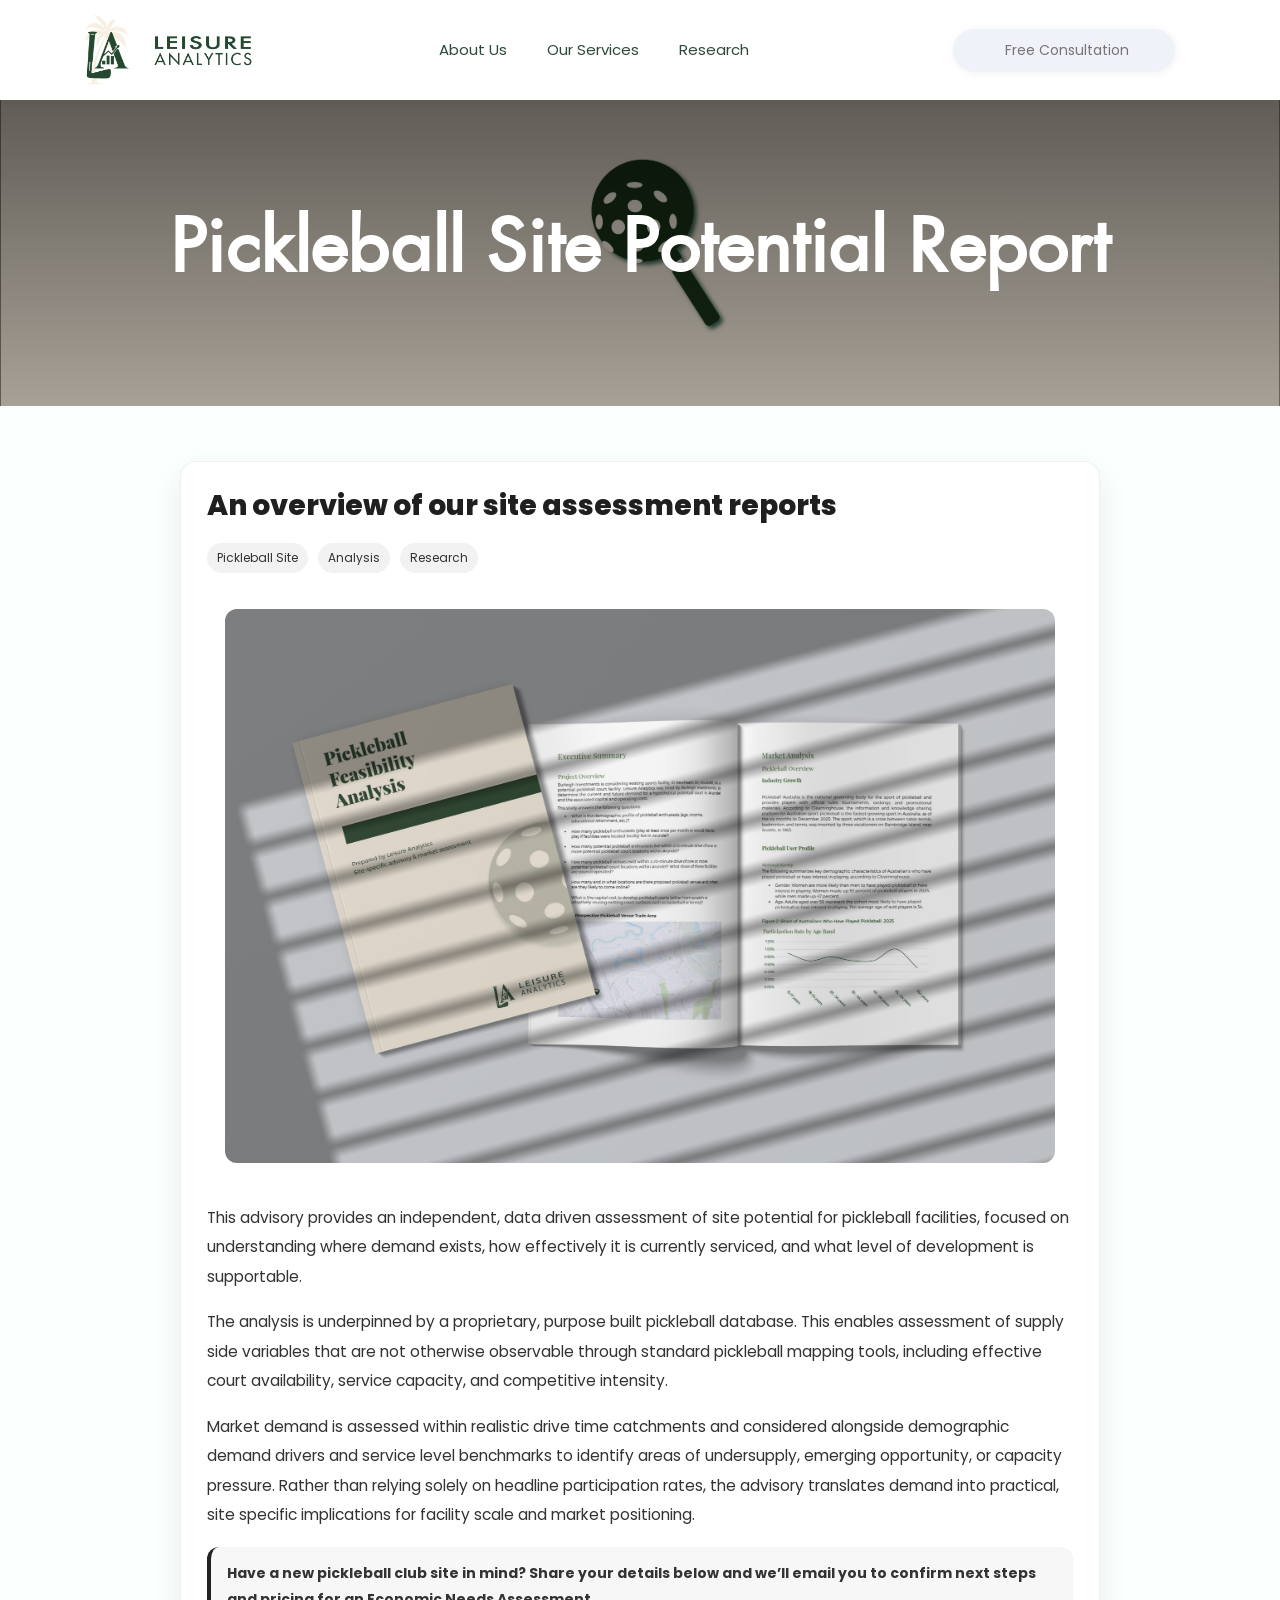
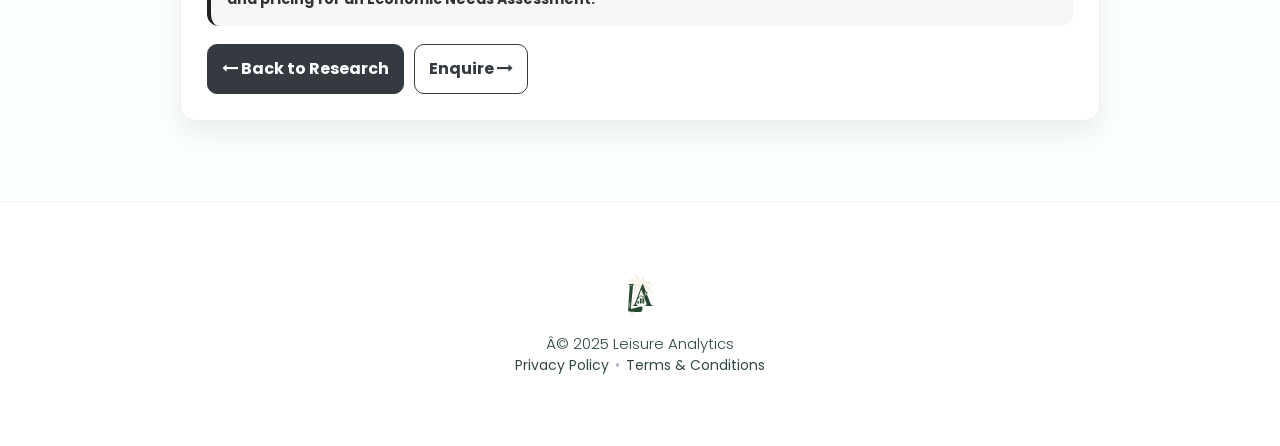
==== commit 80df21dd: "Fix special character encoding" ====
--- a/pickleball-site-advisory-research.html
+++ b/pickleball-site-advisory-research.html
@@ -408,7 +408,7 @@
               </p>
 
               <div class="callout">
-                <b>Have a new pickleball club site in mind? Share your details below and weâ€™ll email you to confirm next steps and pricing for an Economic Needs Assessment.</b>
+                <b>Have a new pickleball club site in mind? Share your details below and we’ll email you to confirm next steps and pricing for an Economic Needs Assessment.</b>
               </div>
             </div>
 
@@ -441,7 +441,7 @@
 
         <div class="footer-links">
           <a class="nav-link small-link" href="privacy-policy.html">Privacy Policy</a>
-          <span class="dot">â€¢</span>
+          <span class="dot">•</span>
           <a class="nav-link small-link" href="terms.html">Terms &amp; Conditions</a>
         </div>
       </div>
@@ -514,14 +514,14 @@
       if (venueType) parts.push(venueType);
       if (surface) parts.push(surface);
       if (gfa) parts.push(`${gfa} sqm GFA`);
-      return parts.length ? parts.join(" â€¢ ") : "â€”";
+      return parts.length ? parts.join(" • ") : "—";
     }
 
     function enaUpdateSummary(){
-      document.getElementById("sumAddress").textContent = v("address") || "â€”";
-      document.getElementById("sumReportType").textContent = v("reportType") || "â€”";
+      document.getElementById("sumAddress").textContent = v("address") || "—";
+      document.getElementById("sumReportType").textContent = v("reportType") || "—";
       document.getElementById("sumProposal").textContent = proposalText();
-      document.getElementById("sumEmail").textContent = v("email") || "â€”";
+      document.getElementById("sumEmail").textContent = v("email") || "—";
     }
 
     function validateStep1(){
@@ -627,14 +627,14 @@
 
         // Fill helper fields for Formspree email formatting
         document.getElementById("_subject").value =
-          `ENA Request â€” ${payload.reportType || "Pickleball"} â€” ${payload.address || "New lead"}`;
+          `ENA Request — ${payload.reportType || "Pickleball"} — ${payload.address || "New lead"}`;
         document.getElementById("_replyto").value = payload.email || "";
         document.getElementById("message").value = payloadToPrettyText(payload);
 
         // Submit the real HTML form to Formspree
         enaNextBtn.disabled = true;
         enaBackBtn.disabled = true;
-        enaNextBtn.textContent = "Submittingâ€¦";
+        enaNextBtn.textContent = "Submitting…";
 
         enaForm.submit();
       }
@@ -804,7 +804,7 @@
     <p>
       Refer them to Leisure Analytics and receive a referral fee of at least $200
       when a project proceeds. If you know someone exploring a new leisure,
-      fitness or hospitality location, weâ€™d value the introduction.
+      fitness or hospitality location, we’d value the introduction.
     </p>
     <a href="https://www.leisureanalytics.com.au/about.html#contact"
    class="btn btn-dark mt-2"
